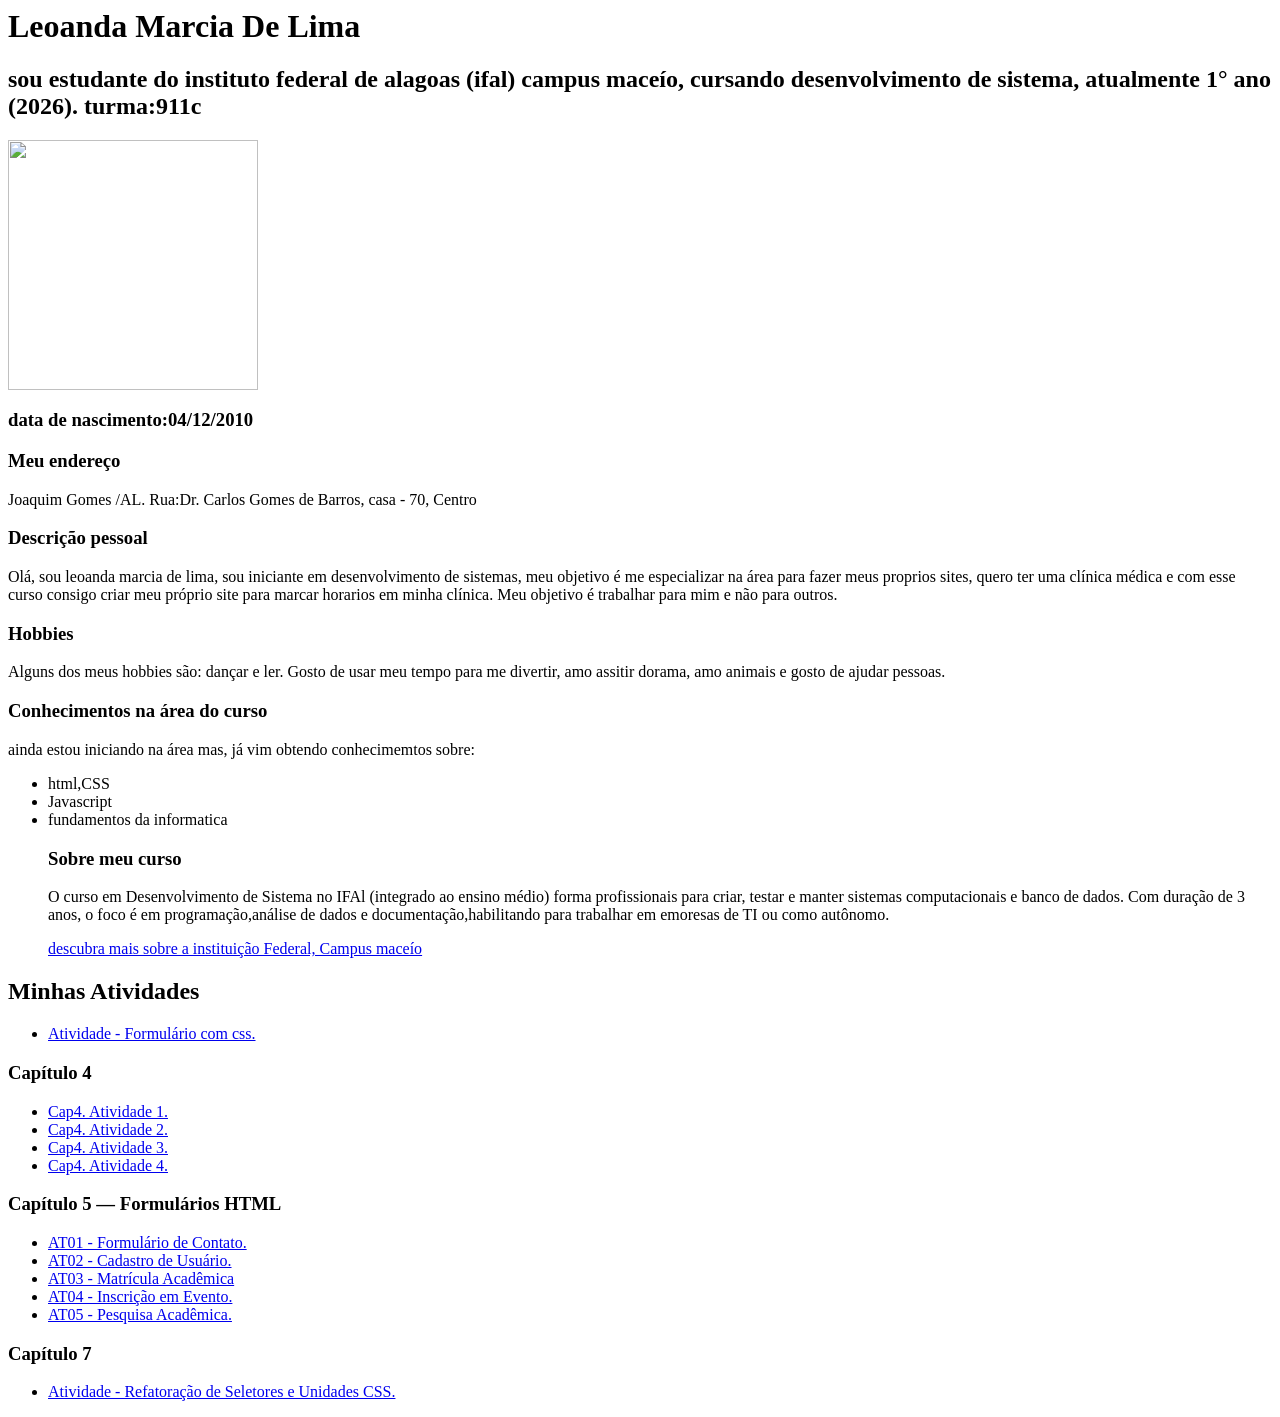
==== index.html @ 3878c4ec "Update index.html" ====
<html>

    
    <head>
    <title>Currículo de leoanda</title>
    <meta charset="UTF-8">
    </head>


    <body>
      <h1>Leoanda Marcia De Lima</h1>
      <h2>sou estudante do instituto federal de alagoas (ifal) campus maceío, cursando desenvolvimento de sistema, atualmente 1° ano (2026). turma:911c </h2>
      <img src="https://avatars.githubusercontent.com/u/267945944?s=400&u=95070121aa4224f7176f56f3e4b3523f46744a72&v=4"
     
      width="250"     
/>


      <h3> data de nascimento:04/12/2010</h3>
      <h3>Meu endereço</h3> Joaquim Gomes /AL. Rua:Dr. Carlos Gomes de Barros, casa - 70, Centro
      <h3>Descrição pessoal</h3>
      <p>Olá, sou leoanda marcia de lima, sou iniciante em desenvolvimento de sistemas, meu objetivo é me especializar na área para fazer meus proprios sites, quero ter uma clínica médica e com esse curso consigo criar meu próprio site para marcar horarios em minha clínica. Meu objetivo é trabalhar para mim e não para outros. </p>
      <h3>Hobbies</h3>
      <p>Alguns dos meus hobbies são: dançar e ler. Gosto de usar meu tempo para me divertir, amo assitir dorama, amo animais e gosto de ajudar pessoas. </p>
      <h3>Conhecimentos na área do curso</h3>
      <p>ainda estou iniciando na área mas, já vim obtendo conhecimemtos sobre:</p>
      <ul>
         <li>html,CSS</li> 
         <li>Javascript</li>
         <li>fundamentos da informatica</li>
      <h3>Sobre meu curso</h3>
      <p> O curso em Desenvolvimento de Sistema no IFAl (integrado ao ensino médio) forma profissionais para criar, testar e manter sistemas computacionais e banco de dados. Com duração de 3 anos, o foco é em programação,análise de dados e documentação,habilitando para trabalhar em emoresas de TI ou como autônomo.</p>
      
         <a href="https://www2.ifal.edu.br">descubra mais sobre a instituição Federal, Campus maceío</a>
      </ul>

        <h2>Minhas Atividades </h2>
    <ul>
         <li><a href="atividade-css01-sala"> Atividade - Formulário com css. </a></li>   
    </ul>

        <h3>Capítulo 4</h3>
        <ul>
         <li><a href="capitulo04-at1.html"> Cap4. Atividade 1.</a></li>  
         <li><a href="capitulo04-at2.html"> Cap4. Atividade 2.</a></li>  
         <li><a href="capitulo04-at3.html"> Cap4. Atividade 3.</a></li>  
         <li><a href="capitulo04-at4.html"> Cap4. Atividade 4.</a></li>     
            
    </ul>
<section>
    <h3>Capítulo 5 — Formulários HTML</h3>
    <nav>
      <ul>
         <li><a href="Cap5-at01.html"> AT01 - Formulário de Contato.</a></li>  
         <li><a href="Cap5-at02.html"> AT02 - Cadastro de Usuário.</a></li>  
         <li><a href="Cap5-at03.html"> AT03 - Matrícula Acadêmica</a></li>  
         <li><a href="Cap5-at04.html"> AT04 - Inscrição em Evento.</a></li>  
         <li><a href="Cap5-at05.html"> AT05 - Pesquisa Acadêmica.</a></li>  
            
     </ul>

</nav>
</section>
        <h3>Capítulo 7</h3>
    <ul>
         <li><a href="Cap07/atv01.html"> Atividade - Refatoração de Seletores e Unidades CSS.</a></li>   
    </ul>
        
    </body>
</html>
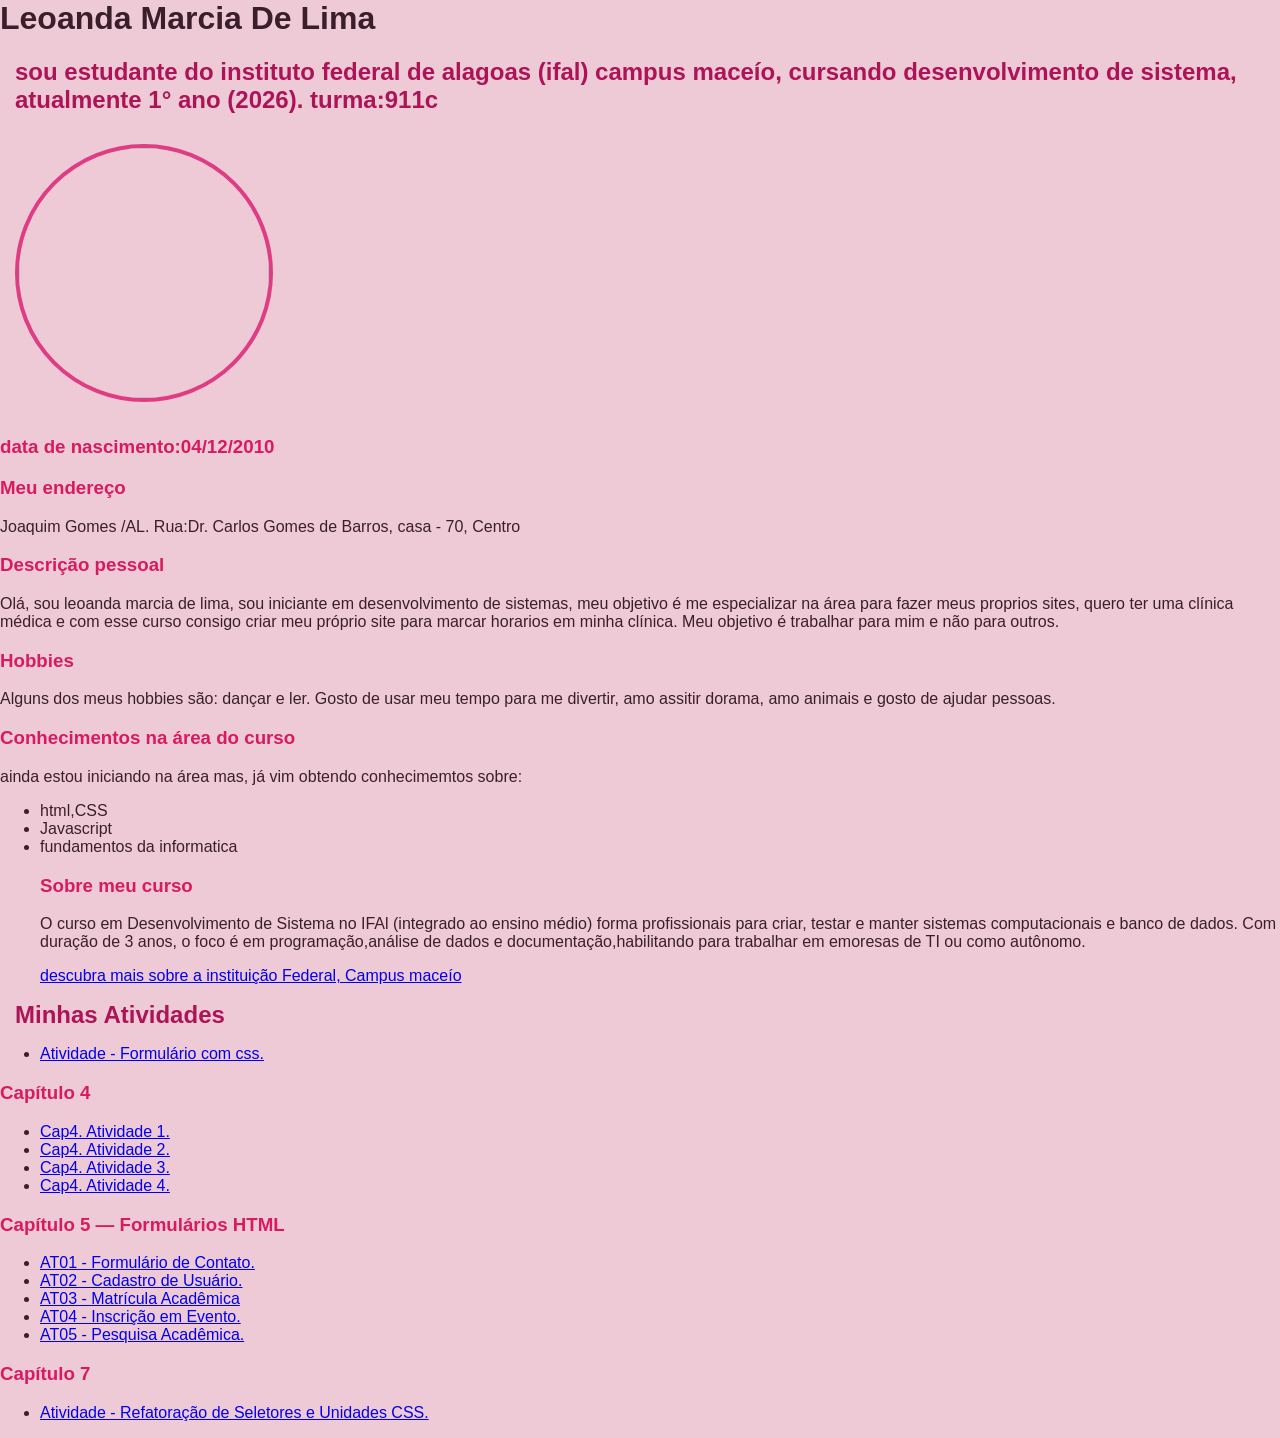
==== commit 706d2c59: "Update index.html" ====
--- a/index.html
+++ b/index.html
@@ -4,6 +4,7 @@
     <head>
     <title>Currículo de leoanda</title>
     <meta charset="UTF-8">
+        <link rel="stylesheet" href="style.css">
     </head>
 
 
--- a/style.css
+++ b/style.css
@@ -0,0 +1,49 @@
+body {
+  margin: 0;
+  background-color: #eecad6;
+  font-family: Arial, sans-serif;
+  color: #3a1f2b;
+  margin: 0;
+}
+
+header {
+  background-color: #e0588a;
+  color: white;
+  text-align: center;
+  padding: 30px;
+  border-bottom: 2px solid #fdfdfd;
+}
+
+main {
+ 
+  width: 90%;
+  margin: 20px auto;
+  padding: 5px;
+  border-radius: 20px;
+}
+
+h2 {
+  color: #ad1457;
+  margin: 15px;
+}
+
+img {
+  border: 4px solid #df3d83;
+  border-radius: 500px;
+  margin: 15px;
+}
+
+h3{
+    color: #d81b60;
+}
+
+footer {
+  background-color: #c2185b;
+  color: white;
+  text-align: center;
+  padding: 20px;
+  margin-top: 100px;
+  width: 100%;
+  box-sizing: border-box;
+  margin-top: 30px;
+}
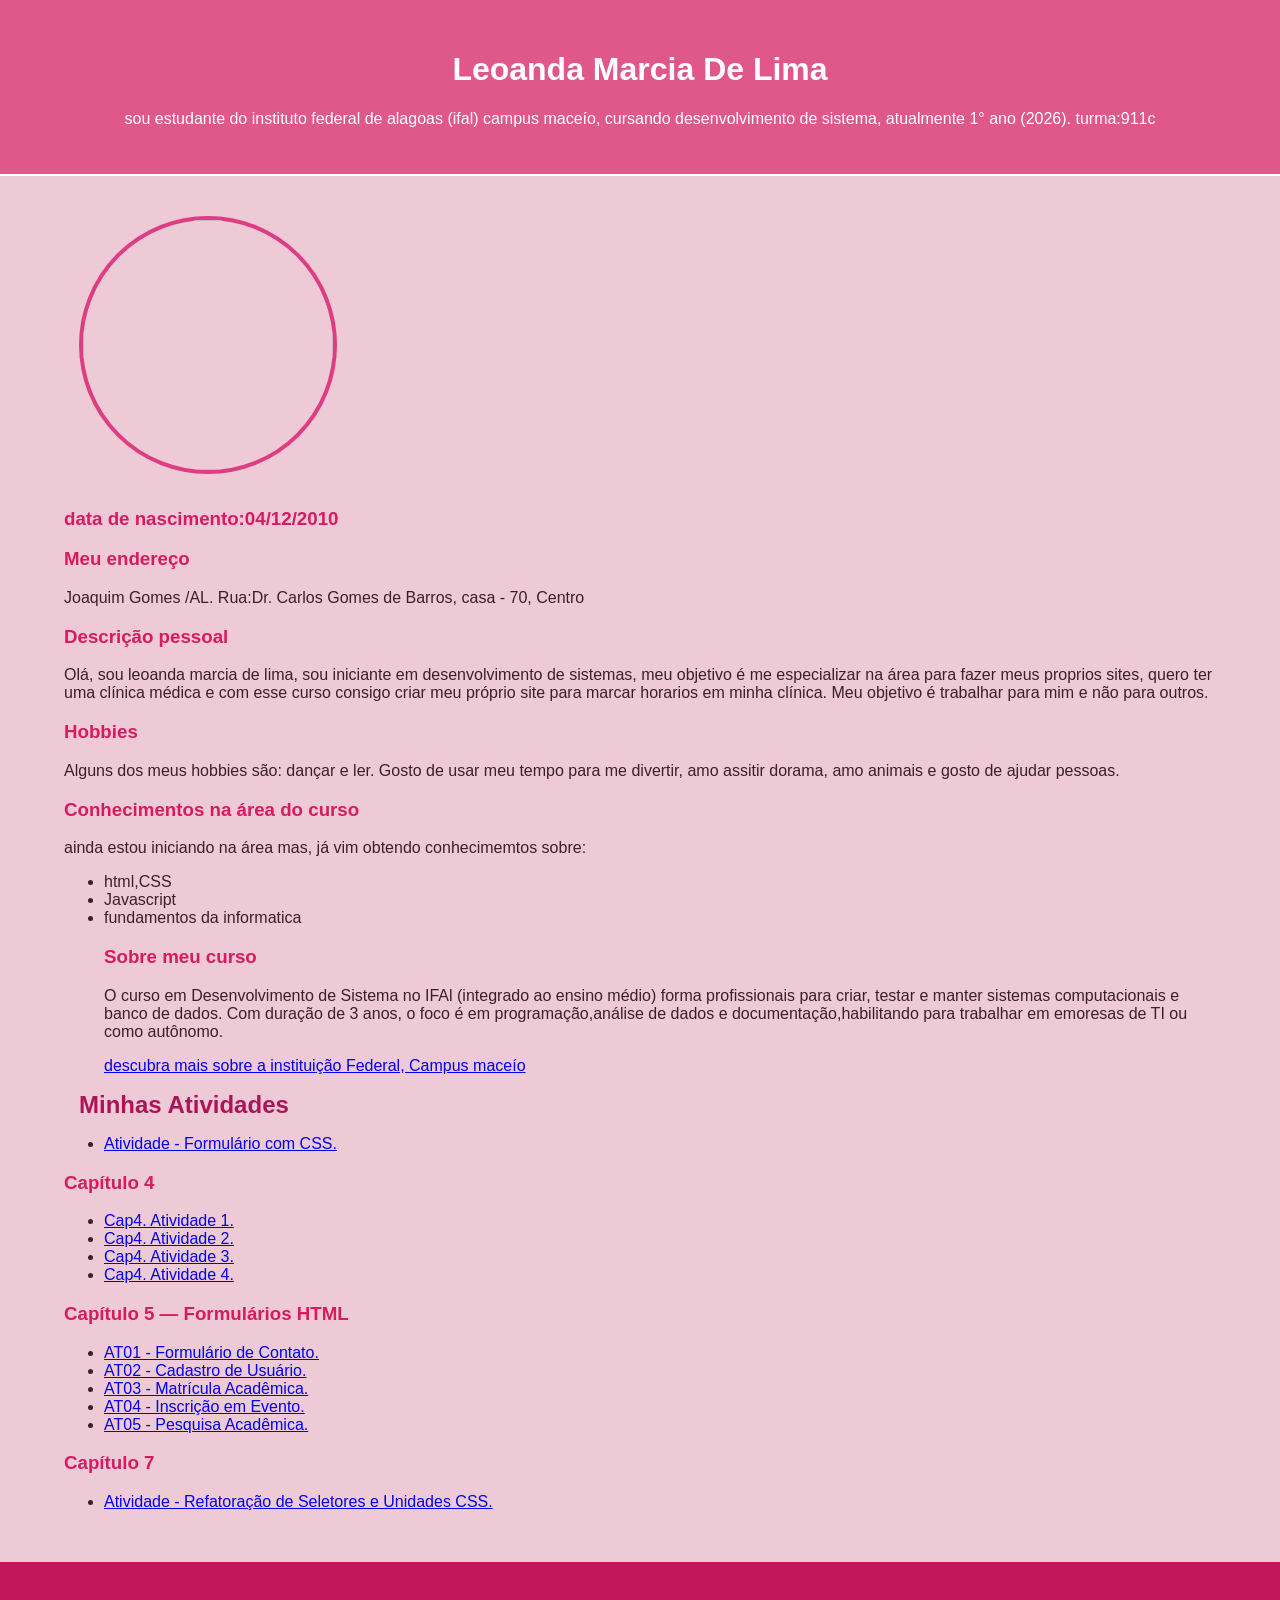
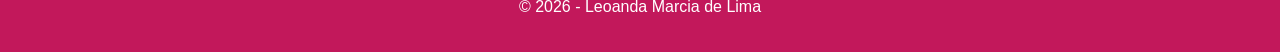
==== commit 98f82e40: "Update index.html" ====
--- a/index.html
+++ b/index.html
@@ -7,21 +7,29 @@
         <link rel="stylesheet" href="style.css">
     </head>
 
-
     <body>
+        <header>
       <h1>Leoanda Marcia De Lima</h1>
-      <h2>sou estudante do instituto federal de alagoas (ifal) campus maceío, cursando desenvolvimento de sistema, atualmente 1° ano (2026). turma:911c </h2>
+      <p>sou estudante do instituto federal de alagoas (ifal) campus maceío, cursando desenvolvimento de sistema, atualmente 1° ano (2026). turma:911c </p>
+        </header>
+        
+        <main>
+    <div class="informações">
       <img src="https://avatars.githubusercontent.com/u/267945944?s=400&u=95070121aa4224f7176f56f3e4b3523f46744a72&v=4"
-     
       width="250"     
 />
-
+         <div class="descricao">
 
       <h3> data de nascimento:04/12/2010</h3>
-      <h3>Meu endereço</h3> Joaquim Gomes /AL. Rua:Dr. Carlos Gomes de Barros, casa - 70, Centro
+      <h3>Meu endereço</h3>
+             <p>Joaquim Gomes /AL. Rua:Dr. Carlos Gomes de Barros, casa - 70, Centro</p>
       <h3>Descrição pessoal</h3>
       <p>Olá, sou leoanda marcia de lima, sou iniciante em desenvolvimento de sistemas, meu objetivo é me especializar na área para fazer meus proprios sites, quero ter uma clínica médica e com esse curso consigo criar meu próprio site para marcar horarios em minha clínica. Meu objetivo é trabalhar para mim e não para outros. </p>
+         </div>
+    </div>    
+            
       <h3>Hobbies</h3>
+            
       <p>Alguns dos meus hobbies são: dançar e ler. Gosto de usar meu tempo para me divertir, amo assitir dorama, amo animais e gosto de ajudar pessoas. </p>
       <h3>Conhecimentos na área do curso</h3>
       <p>ainda estou iniciando na área mas, já vim obtendo conhecimemtos sobre:</p>
@@ -34,38 +42,50 @@
       
          <a href="https://www2.ifal.edu.br">descubra mais sobre a instituição Federal, Campus maceío</a>
       </ul>
+<h2>Minhas Atividades</h2>
 
-        <h2>Minhas Atividades </h2>
     <ul>
-         <li><a href="atividade-css01-sala"> Atividade - Formulário com css. </a></li>   
+      <li>
+        <a href="atividade-css01-sala">
+          Atividade - Formulário com CSS.
+        </a>
+      </li>
     </ul>
 
-        <h3>Capítulo 4</h3>
-        <ul>
-         <li><a href="capitulo04-at1.html"> Cap4. Atividade 1.</a></li>  
-         <li><a href="capitulo04-at2.html"> Cap4. Atividade 2.</a></li>  
-         <li><a href="capitulo04-at3.html"> Cap4. Atividade 3.</a></li>  
-         <li><a href="capitulo04-at4.html"> Cap4. Atividade 4.</a></li>     
-            
+    <h3>Capítulo 4</h3>
+
+    <ul>
+      <li><a href="capitulo04-at1.html">Cap4. Atividade 1.</a></li>
+      <li><a href="capitulo04-at2.html">Cap4. Atividade 2.</a></li>
+      <li><a href="capitulo04-at3.html">Cap4. Atividade 3.</a></li>
+      <li><a href="capitulo04-at4.html">Cap4. Atividade 4.</a></li>
     </ul>
-<section>
+
     <h3>Capítulo 5 — Formulários HTML</h3>
-    <nav>
-      <ul>
-         <li><a href="Cap5-at01.html"> AT01 - Formulário de Contato.</a></li>  
-         <li><a href="Cap5-at02.html"> AT02 - Cadastro de Usuário.</a></li>  
-         <li><a href="Cap5-at03.html"> AT03 - Matrícula Acadêmica</a></li>  
-         <li><a href="Cap5-at04.html"> AT04 - Inscrição em Evento.</a></li>  
-         <li><a href="Cap5-at05.html"> AT05 - Pesquisa Acadêmica.</a></li>  
-            
-     </ul>
 
-</nav>
-</section>
-        <h3>Capítulo 7</h3>
     <ul>
-         <li><a href="Cap07/atv01.html"> Atividade - Refatoração de Seletores e Unidades CSS.</a></li>   
+      <li><a href="Cap5-at01.html">AT01 - Formulário de Contato.</a></li>
+      <li><a href="Cap5-at02.html">AT02 - Cadastro de Usuário.</a></li>
+      <li><a href="Cap5-at03.html">AT03 - Matrícula Acadêmica.</a></li>
+      <li><a href="Cap5-at04.html">AT04 - Inscrição em Evento.</a></li>
+      <li><a href="Cap5-at05.html">AT05 - Pesquisa Acadêmica.</a></li>
     </ul>
-        
-    </body>
-</html>
+
+    <h3>Capítulo 7</h3>
+
+    <ul>
+      <li>
+        <a href="Cap07/atv01.html">
+          Atividade - Refatoração de Seletores e Unidades CSS.
+        </a>
+      </li>
+    </ul>
+
+  </main>
+
+  <footer>
+    <p>© 2026 - Leoanda Marcia de Lima</p>
+  </footer>
+
+</body>
+      
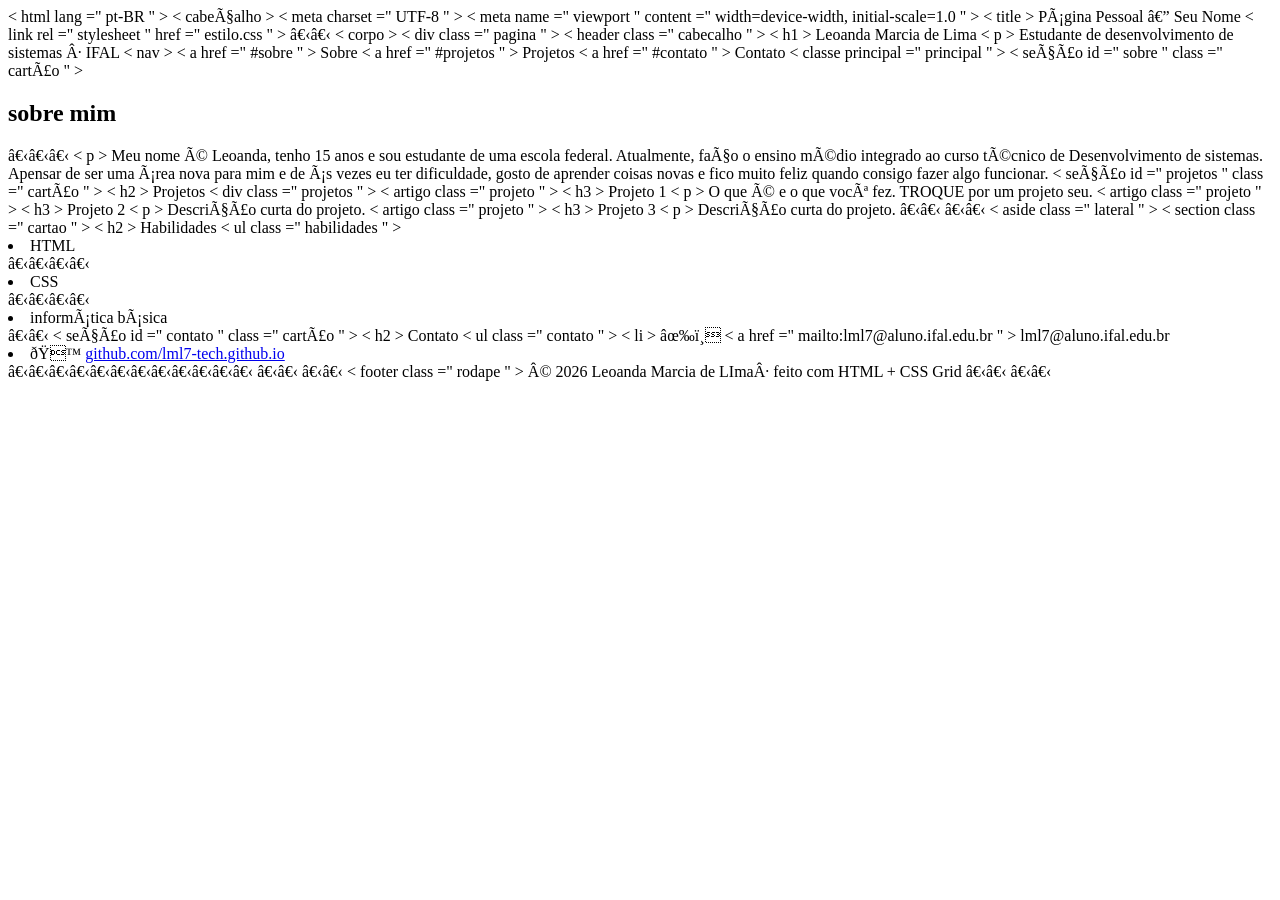
==== commit 000b46e2: "Update index.html" ====
--- a/index.html
+++ b/index.html
@@ -1,91 +1,99 @@
-<html>
+<!DOCTYPE html >
+<!-- ===========================================================
+     TEMPLATE — Página pessoal com CSS Grid
+     Programação Web / Introdução às Tecnologias Web — IFAL
+     COMO USAR:
+     1) Copie ESTE index.html para o seu repositório (não mude a estrutura).
+     2) Escolha UM dos 3 temas de CSS (tema-1-indigo.css, tema-2-escuro.css
+        ou tema-3-editorial.css) e salve-o no seu projeto como estilo.css
+        (é o nome que este HTML carrega logo abaixo).
+     3) Troque os textos marcados com "TROQUE" pelo seu conteúdo.
+     IMPORTANTE: o LAYOUT é feito com CSS Grid e é o mesmo nos 3 temas.
+     Você escolhe a APARÊNCIA (fonte, cores, bordas), não o layout.
+     ============================================================ -->
+< html  lang =" pt-BR " >
 
-    
-    <head>
-    <title>Currículo de leoanda</title>
-    <meta charset="UTF-8">
-        <link rel="stylesheet" href="style.css">
-    </head>
+< cabeçalho >
+  < meta  charset =" UTF-8 " >
+  < meta  name =" viewport " content =" width=device-width, initial-scale=1.0 " >
+  < title > Página Pessoal — Seu Nome </ title >
+  <!-- Salve o tema escolhido como "estilo.css" (mesma pasta deste arquivo) -->
+  < link  rel =" stylesheet " href =" estilo.css " >
+</head>​​
 
-    <body>
-        <header>
-      <h1>Leoanda Marcia De Lima</h1>
-      <p>sou estudante do instituto federal de alagoas (ifal) campus maceío, cursando desenvolvimento de sistema, atualmente 1° ano (2026). turma:911c </p>
-        </header>
-        
-        <main>
-    <div class="informações">
-      <img src="https://avatars.githubusercontent.com/u/267945944?s=400&u=95070121aa4224f7176f56f3e4b3523f46744a72&v=4"
-      width="250"     
-/>
-         <div class="descricao">
+< corpo >
+  < div  class =" pagina " >
 
-      <h3> data de nascimento:04/12/2010</h3>
-      <h3>Meu endereço</h3>
-             <p>Joaquim Gomes /AL. Rua:Dr. Carlos Gomes de Barros, casa - 70, Centro</p>
-      <h3>Descrição pessoal</h3>
-      <p>Olá, sou leoanda marcia de lima, sou iniciante em desenvolvimento de sistemas, meu objetivo é me especializar na área para fazer meus proprios sites, quero ter uma clínica médica e com esse curso consigo criar meu próprio site para marcar horarios em minha clínica. Meu objetivo é trabalhar para mim e não para outros. </p>
-         </div>
-    </div>    
-            
-      <h3>Hobbies</h3>
-            
-      <p>Alguns dos meus hobbies são: dançar e ler. Gosto de usar meu tempo para me divertir, amo assitir dorama, amo animais e gosto de ajudar pessoas. </p>
-      <h3>Conhecimentos na área do curso</h3>
-      <p>ainda estou iniciando na área mas, já vim obtendo conhecimemtos sobre:</p>
-      <ul>
-         <li>html,CSS</li> 
-         <li>Javascript</li>
-         <li>fundamentos da informatica</li>
-      <h3>Sobre meu curso</h3>
-      <p> O curso em Desenvolvimento de Sistema no IFAl (integrado ao ensino médio) forma profissionais para criar, testar e manter sistemas computacionais e banco de dados. Com duração de 3 anos, o foco é em programação,análise de dados e documentação,habilitando para trabalhar em emoresas de TI ou como autônomo.</p>
-      
-         <a href="https://www2.ifal.edu.br">descubra mais sobre a instituição Federal, Campus maceío</a>
-      </ul>
-<h2>Minhas Atividades</h2>
+    <!-- ====== CABEÇALHO — TROQUE pelo seu nome e sua frase ====== -->
+    < header  class =" cabecalho " >
+      < h1 > Leoanda Marcia de Lima </ h1 >
+      < p > Estudante de desenvolvimento de sistemas · IFAL </ p >
+      < nav >
+        < a  href =" #sobre " > Sobre </ a >
+        < a  href =" #projetos " > Projetos </ a >
+        < a  href =" #contato " > Contato </ a >
+      </ nav >
+    </ cabeçalho >
 
-    <ul>
-      <li>
-        <a href="atividade-css01-sala">
-          Atividade - Formulário com CSS.
-        </a>
-      </li>
-    </ul>
+    <!-- ====== CONTEÚDO PRINCIPAL ====== -->
+    < classe principal  =" principal " >
+      < seção  id =" sobre " class =" cartão " >
+        <h2> sobre mim</h2>​​​
+        <!-- TROQUE por uma breve apresentação sua -->
+        < p > Meu nome é Leoanda, tenho 15 anos e sou estudante de uma escola federal. 
+        Atualmente, faço o ensino médio integrado ao curso técnico de Desenvolvimento de sistemas. 
+        Apensar de ser uma área nova para mim e de ás vezes eu ter dificuldade, gosto de aprender coisas novas 
+        e fico muito feliz quando consigo fazer algo funcionar. 
+           </ p >
 
-    <h3>Capítulo 4</h3>
+      </ seção >
 
-    <ul>
-      <li><a href="capitulo04-at1.html">Cap4. Atividade 1.</a></li>
-      <li><a href="capitulo04-at2.html">Cap4. Atividade 2.</a></li>
-      <li><a href="capitulo04-at3.html">Cap4. Atividade 3.</a></li>
-      <li><a href="capitulo04-at4.html">Cap4. Atividade 4.</a></li>
-    </ul>
+      < seção  id =" projetos " class =" cartão " >
+        < h2 > Projetos </ h2 >
+        <!-- Galeria com Grid: cada .projeto é um cartão; adicionar/remover à vontade -->
+        < div  class =" projetos " >
+          < artigo  class =" projeto " >
+            < h3 > Projeto 1 </ h3 >
+            < p > O que é e o que você fez. TROQUE por um projeto seu. </ p >
+          </ artigo >
+          < artigo  class =" projeto " >
+            < h3 > Projeto 2 </ h3 >
+            < p > Descrição curta do projeto. </ p >
+          </ artigo >
+          < artigo  class =" projeto " >
+            < h3 > Projeto 3 </ h3 >
+            < p > Descrição curta do projeto. </ p >
+          </ artigo >
+        </div>​​
+      </ seção >
+    </main>​​
 
-    <h3>Capítulo 5 — Formulários HTML</h3>
+    <!-- ====== BARRA LATERAL ====== -->
+    < aside  class =" lateral " >
+      < section  class =" cartao " >
+        < h2 > Habilidades </ h2 >
+        <!-- TROQUE pelas suas habilidades -->
+        < ul  class =" habilidades " >
+          <li> HTML </li>​​​​
+          <li> CSS </li>​​​​
+          <li> informática básica</li>
+        </ul>​​
+      </ seção >
 
-    <ul>
-      <li><a href="Cap5-at01.html">AT01 - Formulário de Contato.</a></li>
-      <li><a href="Cap5-at02.html">AT02 - Cadastro de Usuário.</a></li>
-      <li><a href="Cap5-at03.html">AT03 - Matrícula Acadêmica.</a></li>
-      <li><a href="Cap5-at04.html">AT04 - Inscrição em Evento.</a></li>
-      <li><a href="Cap5-at05.html">AT05 - Pesquisa Acadêmica.</a></li>
-    </ul>
+      < seção  id =" contato " class =" cartão " >
+        < h2 > Contato </ h2 >
+        <!-- TROQUE pelos seus links -->
+        < ul  class =" contato " >
+          < li > ✉️ < a  href =" mailto:lml7@aluno.ifal.edu.br " > lml7@aluno.ifal.edu.br </ a > </ li >
+          <li> 🐙 <a href="https://github.com/lml7-tech.github.io"> github.com/lml7-tech.github.io</a> </li>​​​​​​​​​​​​ 
+        </ul>​​
+      </ seção >
+    </aside>​​
 
-    <h3>Capítulo 7</h3>
+    <!-- ====== RODAPÉ — TROQUE o nome ====== -->
+    < footer  class =" rodape " > © 2026 Leoanda Marcia de LIma· feito com HTML + CSS Grid </ footer >
 
-    <ul>
-      <li>
-        <a href="Cap07/atv01.html">
-          Atividade - Refatoração de Seletores e Unidades CSS.
-        </a>
-      </li>
-    </ul>
+  </div>​​
+</body>​​
 
-  </main>
-
-  <footer>
-    <p>© 2026 - Leoanda Marcia de Lima</p>
-  </footer>
-
-</body>
-      
+</ html >
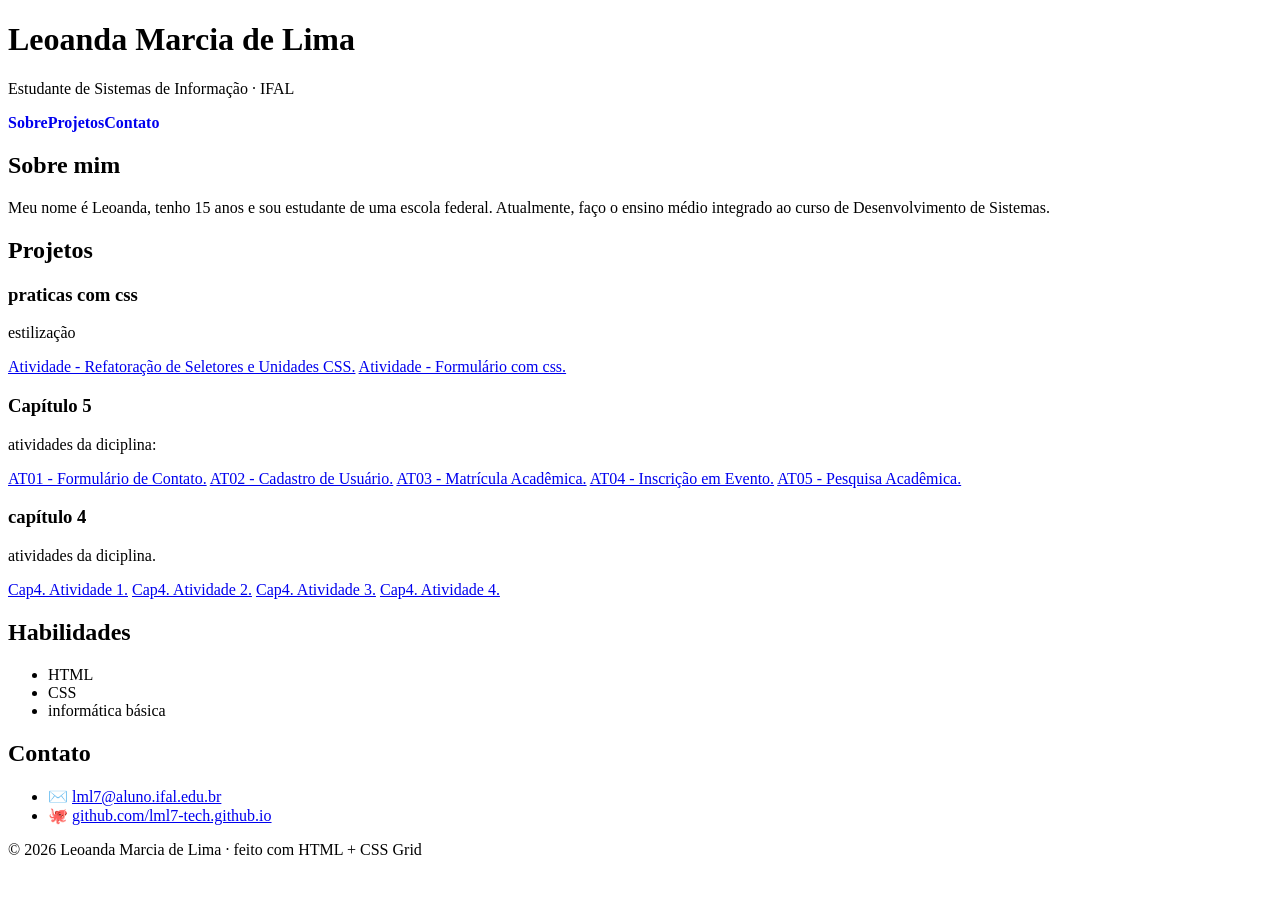
==== commit 8754a0f8: "Update index.html" ====
--- a/index.html
+++ b/index.html
@@ -1,99 +1,109 @@
-<!DOCTYPE html >
-<!-- ===========================================================
+<!DOCTYPE html>
+<!-- ============================================================
      TEMPLATE — Página pessoal com CSS Grid
      Programação Web / Introdução às Tecnologias Web — IFAL
+
      COMO USAR:
      1) Copie ESTE index.html para o seu repositório (não mude a estrutura).
      2) Escolha UM dos 3 temas de CSS (tema-1-indigo.css, tema-2-escuro.css
-        ou tema-3-editorial.css) e salve-o no seu projeto como estilo.css
+        ou tema-3-editorial.css) e salve-o no seu projeto como  estilo.css
         (é o nome que este HTML carrega logo abaixo).
      3) Troque os textos marcados com "TROQUE" pelo seu conteúdo.
+
      IMPORTANTE: o LAYOUT é feito com CSS Grid e é o mesmo nos 3 temas.
      Você escolhe a APARÊNCIA (fonte, cores, bordas), não o layout.
      ============================================================ -->
-< html  lang =" pt-BR " >
+<html lang="pt-BR">
 
-< cabeçalho >
-  < meta  charset =" UTF-8 " >
-  < meta  name =" viewport " content =" width=device-width, initial-scale=1.0 " >
-  < title > Página Pessoal — Seu Nome </ title >
+<head>
+  <meta charset="UTF-8">
+  <meta name="viewport" content="width=device-width, initial-scale=1.0">
+  <title>Página Pessoal — Seu Nome</title>
   <!-- Salve o tema escolhido como "estilo.css" (mesma pasta deste arquivo) -->
-  < link  rel =" stylesheet " href =" estilo.css " >
-</head>​​
+  <link rel="stylesheet" href="estilo.css">
+</head>
 
-< corpo >
-  < div  class =" pagina " >
+<body>
+  <div class="pagina">
 
     <!-- ====== CABEÇALHO — TROQUE pelo seu nome e sua frase ====== -->
-    < header  class =" cabecalho " >
-      < h1 > Leoanda Marcia de Lima </ h1 >
-      < p > Estudante de desenvolvimento de sistemas · IFAL </ p >
-      < nav >
-        < a  href =" #sobre " > Sobre </ a >
-        < a  href =" #projetos " > Projetos </ a >
-        < a  href =" #contato " > Contato </ a >
-      </ nav >
-    </ cabeçalho >
+    <header class="cabecalho">
+      <h1>Leoanda Marcia de Lima</h1>
+      <p>Estudante de Sistemas de Informação · IFAL</p>
+      <nav>
+        <a href="#sobre">Sobre</a>
+        <a href="#projetos">Projetos</a>
+        <a href="#contato">Contato</a>
+      </nav>
+    </header>
 
     <!-- ====== CONTEÚDO PRINCIPAL ====== -->
-    < classe principal  =" principal " >
-      < seção  id =" sobre " class =" cartão " >
-        <h2> sobre mim</h2>​​​
+    <main class="principal">
+      <section id="sobre" class="cartao">
+        <h2>Sobre mim</h2>
         <!-- TROQUE por uma breve apresentação sua -->
-        < p > Meu nome é Leoanda, tenho 15 anos e sou estudante de uma escola federal. 
-        Atualmente, faço o ensino médio integrado ao curso técnico de Desenvolvimento de sistemas. 
-        Apensar de ser uma área nova para mim e de ás vezes eu ter dificuldade, gosto de aprender coisas novas 
-        e fico muito feliz quando consigo fazer algo funcionar. 
-           </ p >
+        <p>Meu nome é Leoanda, tenho 15 anos e sou estudante de uma escola federal.
+           Atualmente, faço o ensino médio integrado ao curso de Desenvolvimento de Sistemas.</p>
+      </section>
 
-      </ seção >
-
-      < seção  id =" projetos " class =" cartão " >
-        < h2 > Projetos </ h2 >
-        <!-- Galeria com Grid: cada .projeto é um cartão; adicionar/remover à vontade -->
-        < div  class =" projetos " >
-          < artigo  class =" projeto " >
-            < h3 > Projeto 1 </ h3 >
-            < p > O que é e o que você fez. TROQUE por um projeto seu. </ p >
-          </ artigo >
-          < artigo  class =" projeto " >
-            < h3 > Projeto 2 </ h3 >
-            < p > Descrição curta do projeto. </ p >
-          </ artigo >
-          < artigo  class =" projeto " >
-            < h3 > Projeto 3 </ h3 >
-            < p > Descrição curta do projeto. </ p >
-          </ artigo >
-        </div>​​
-      </ seção >
-    </main>​​
+      <section id="projetos" class="cartao">
+        <h2>Projetos</h2>
+        <!-- Galeria com Grid: cada .projeto é um card; adicione/remova à vontade -->
+        <div class="projetos">
+          <article class="projeto">
+            <h3>praticas com css</h3>
+            <p> estilização</p>
+            <a href="Cap07/atv01.html">Atividade - Refatoração de Seletores e Unidades CSS.</a>
+           <a href="atividade-css01-sala">Atividade - Formulário com css.</a>
+      
+          </article>
+          <article class="projeto">
+            <h3>Capítulo 5</h3>
+            <p>atividades da diciplina:</p>
+            <a href="Cap5-at01.html">AT01 - Formulário de Contato.</a>
+            <a href="Cap5-at02.html">AT02 - Cadastro de Usuário.</a>
+            <a href="Cap5-at03.html">AT03 - Matrícula Acadêmica.</a>
+            <a href="Cap5-at04.html">AT04 - Inscrição em Evento.</a>
+            <a href="Cap5-at05.html">AT05 - Pesquisa Acadêmica.</a>
+          </article>
+          <article class="projeto">
+            <h3>capítulo 4</h3>
+            <p> atividades da diciplina.</p>
+            <a href="capitulo04-at1.html">Cap4. Atividade 1.</a>
+            <a href="capitulo04-at2.html">Cap4. Atividade 2.</a>
+            <a href="capitulo04-at3.html">Cap4. Atividade 3.</a>
+            <a href="capitulo04-at4.html">Cap4. Atividade 4.</a>
+          </article>
+        </div>
+      </section>
+    </main>
 
     <!-- ====== BARRA LATERAL ====== -->
-    < aside  class =" lateral " >
-      < section  class =" cartao " >
-        < h2 > Habilidades </ h2 >
+    <aside class="lateral">
+      <section class="cartao">
+        <h2>Habilidades</h2>
         <!-- TROQUE pelas suas habilidades -->
-        < ul  class =" habilidades " >
-          <li> HTML </li>​​​​
-          <li> CSS </li>​​​​
-          <li> informática básica</li>
-        </ul>​​
-      </ seção >
+        <ul class="habilidades">
+          <li>HTML</li>
+          <li>CSS</li>
+          <li>informática básica</li>
+        </ul>
+      </section>
 
-      < seção  id =" contato " class =" cartão " >
-        < h2 > Contato </ h2 >
+      <section id="contato" class="cartao">
+        <h2>Contato</h2>
         <!-- TROQUE pelos seus links -->
-        < ul  class =" contato " >
-          < li > ✉️ < a  href =" mailto:lml7@aluno.ifal.edu.br " > lml7@aluno.ifal.edu.br </ a > </ li >
-          <li> 🐙 <a href="https://github.com/lml7-tech.github.io"> github.com/lml7-tech.github.io</a> </li>​​​​​​​​​​​​ 
-        </ul>​​
-      </ seção >
-    </aside>​​
+        <ul class="contato">
+          <li>✉️ <a href="mailto:lml7@aluno.ifal.edu.br">lml7@aluno.ifal.edu.br</a></li>
+          <li>🐙 <a href="https://github.com/lml7-tech.github.io">github.com/lml7-tech.github.io</a></li>
+        </ul>
+      </section>
+    </aside>
 
     <!-- ====== RODAPÉ — TROQUE o nome ====== -->
-    < footer  class =" rodape " > © 2026 Leoanda Marcia de LIma· feito com HTML + CSS Grid </ footer >
+    <footer class="rodape">© 2026 Leoanda Marcia de Lima · feito com HTML + CSS Grid</footer>
 
-  </div>​​
-</body>​​
+  </div>
+</body>
 
-</ html >
+</html>
--- a/estilo.css
+++ b/estilo.css
@@ -0,0 +1,107 @@
+/* ============================================================
+   TEMA 3 — EDITORIAL (claro, sério, com fonte serifada)
+   Para usar: salve este arquivo como estilo.css no seu projeto.
+   Você pode alterar CORES, FONTE e BORDAS aqui.
+   NÃO mexa na seção "LAYOUT (GRID)" — é o pedido de layout na atividade.
+   ============================================================= */
+
+/* ---- Cores e fonte (mude à vontade) ---- */
+: raiz {
+  --cor :  #e7f14e ;
+  --cor-escura :  #e0c02e ;
+  --texto :  #2b2b2b ;
+  --suave :  #7a6f66 ;
+  --fundo :  #f1f082 ;
+  --superfície :  #ffffff ;
+  --borda :  #e3d9cc ;
+  --raio :  6 px ;
+}
+
+corpo {
+  margem :  0 ;
+  família-da-fonte : Georgia ,  "Times New Roman" , serifada;
+  cor :  var ( --texto );
+  fundo :  var ( --fundo );
+  altura da linha :  1,65 ;
+}
+
+/* ============================================================
+   LAYOUT (GRID) — NÃO MUDE
+   ============================================================= */
+* { box-sizing : border-box; }
+
+. página {
+  exibição : grade;
+  grid-template-columns :  1 fr  300 px ;
+  grid-template-areas :
+    "cabecalho cabecalho"
+    "lateral principal"
+    "rodape rodape" ;
+  espaçamento :  24 px ;
+  largura máxima :  1000 px ;
+  margem :  0 auto;
+  preenchimento :  24 px ;
+}
+
+. cabecalho { área da grade : cabecalho; }
+.principal { área-grade : principal; }
+. lateral    { área-da-grade : lateral; }
+. rodape     { área-grade : rodape; }
+
+. projetos {
+  exibição : grade;
+  grid-template-columns :  repeat (auto-fit ,  minmax ( 200 px ,  1 fr ));
+  espaçamento :  16 px ;
+  margem superior :  14 px ;
+}
+
+@media ( max-width :  640 px ) {
+  . página {
+    grid-template-columns :  1 fr ;
+    grid-template-areas :
+      "cabecalho"
+      "principal"
+      "lateral"
+      "rodape" ;
+  }
+}
+/* ===================== fim do LAYOUT ===================== */
+
+/* ---- Aparência (mude à vontade) ---- */
+. cabecalho {
+  plano de fundo :  var ( -superficie );
+  cor :  var ( --texto );
+  preenchimento :  32 px ;
+  borda :  var sólida de 1 px ( --borda );
+  border-top :  var sólido de 4 px ( --cor );
+  raio-da-borda :  var ( --raio );
+}
+. cabecalho  h1 { margem :  0 ; tamanho da fonte :  braçadeira ( 1,7 rem ,  4 vw ,  2,6 rem ); cor :  var ( -cor-escura ); }
+. cabecalho  p { margem :  6 px  0  0 ; cor :  var ( -suave ); estilo da fonte : itálico; }
+.cabecalho nav { margin-top : 16 px ; display : flex; gap : 20 px ; flex-wrap : wrap; }   
+.cabecalho nav  a  { color :  var ( --cor ); text-decoration : none; font-weight : bold; border -bottom :  2 px solid transparent; }
+. cabecalho  nav  a : hover { border-bottom-color :  var ( -cor ); }
+
+. cartao {
+  plano de fundo :  var ( -superficie );
+  borda :  var sólida de 1 px ( --borda );
+  raio-da-borda :  var ( --raio );
+  preenchimento :  22 px ;
+}
+. cartao  + . cartao { margem-topo :  24 px ; }
+h2 { cor :  var ( -cor-escura ); margem superior :  0 ; border-bottom :  var sólido de 1 px ( --borda ); preenchimento inferior : 6 px ; } 
+
+. projeto {
+  fundo :  var ( --fundo );
+  borda :  var sólida de 1 px ( --borda );
+  raio-da-borda :  var ( --raio );
+  preenchimento :  16 px ;
+}
+. projeto  h3 { margem :  0  0  6 px ; cor :  var ( -cor ); }
+
+. habilidades { list-style : none; padding :  0 ; margin :  0 ; display : flex; flex-wrap : wrap; gap :  8 px ; }
+. habilidades  li { background : transparente; borda :  var sólida de 1 px ( --cor ); cor : var ( -cor-escura ); raio-da-borda : var ( --raio ); preenchimento : 4 px 12 px ; tamanho da fonte : 0,9 rem ; }     
+. contato { list-style : none; padding :  0 ; margin :  0 ; }
+. contato  li { margem :  10 px  0 ; }
+. contato  a { cor :  var ( --cor ); }
+. rodape { text-align : center; color :  var ( --suave ); padding :  8px ; font -size :  .9rem ; font-style : italic; }
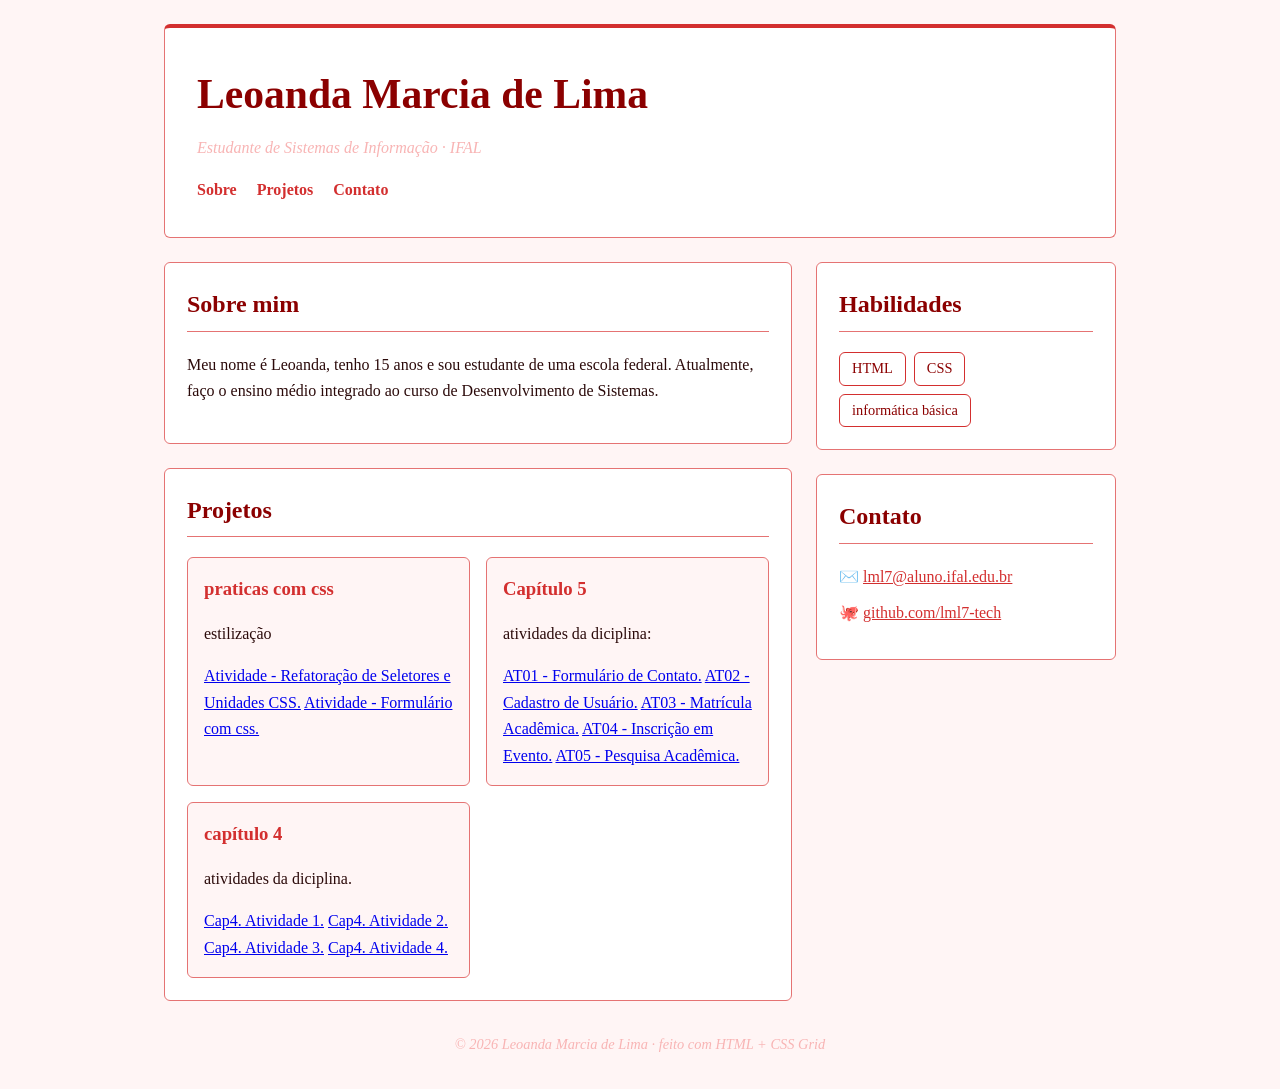
==== commit 637a9548: "Update index.html" ====
--- a/index.html
+++ b/index.html
@@ -95,7 +95,7 @@
         <!-- TROQUE pelos seus links -->
         <ul class="contato">
           <li>✉️ <a href="mailto:lml7@aluno.ifal.edu.br">lml7@aluno.ifal.edu.br</a></li>
-          <li>🐙 <a href="https://github.com/lml7-tech.github.io">github.com/lml7-tech.github.io</a></li>
+          <li>🐙 <a href="https://github.com/lml7-tech">github.com/lml7-tech</a></li>
         </ul>
       </section>
     </aside>
--- a/estilo.css
+++ b/estilo.css
@@ -1,107 +1,107 @@
 /* ============================================================
    TEMA 3 — EDITORIAL (claro, sério, com fonte serifada)
-   Para usar: salve este arquivo como estilo.css no seu projeto.
-   Você pode alterar CORES, FONTE e BORDAS aqui.
-   NÃO mexa na seção "LAYOUT (GRID)" — é o pedido de layout na atividade.
-   ============================================================= */
+   Para usar: salve este arquivo como  estilo.css  no seu projeto.
+   Você pode mudar CORES, FONTE e BORDAS aqui.
+   NÃO mexa na seção "LAYOUT (GRID)" — é o layout pedido na atividade.
+   ============================================================ */
 
 /* ---- Cores e fonte (mude à vontade) ---- */
-: raiz {
-  --cor :  #e7f14e ;
-  --cor-escura :  #e0c02e ;
-  --texto :  #2b2b2b ;
-  --suave :  #7a6f66 ;
-  --fundo :  #f1f082 ;
-  --superfície :  #ffffff ;
-  --borda :  #e3d9cc ;
-  --raio :  6 px ;
+:root {
+  --cor: #d32f2f;
+  --cor-escura: #8b0000;
+  --texto: #2b0a0a;
+  --suave: #f8b4b4;
+  --fundo: #fff5f5;
+  --superficie: #ffffff;
+  --borda: #e57373;
+  --raio: 6px;
 }
 
-corpo {
-  margem :  0 ;
-  família-da-fonte : Georgia ,  "Times New Roman" , serifada;
-  cor :  var ( --texto );
-  fundo :  var ( --fundo );
-  altura da linha :  1,65 ;
+body {
+  margin: 0;
+  font-family: Georgia, "Times New Roman", serif;
+  color: var(--texto);
+  background: var(--fundo);
+  line-height: 1.65;
 }
 
 /* ============================================================
    LAYOUT (GRID) — NÃO MUDE
-   ============================================================= */
-* { box-sizing : border-box; }
+   ============================================================ */
+* { box-sizing: border-box; }
 
-. página {
-  exibição : grade;
-  grid-template-columns :  1 fr  300 px ;
-  grid-template-areas :
+.pagina {
+  display: grid;
+  grid-template-columns: 1fr 300px;
+  grid-template-areas:
     "cabecalho cabecalho"
-    "lateral principal"
-    "rodape rodape" ;
-  espaçamento :  24 px ;
-  largura máxima :  1000 px ;
-  margem :  0 auto;
-  preenchimento :  24 px ;
+    "principal lateral"
+    "rodape    rodape";
+  gap: 24px;
+  max-width: 1000px;
+  margin: 0 auto;
+  padding: 24px;
 }
 
-. cabecalho { área da grade : cabecalho; }
-.principal { área-grade : principal; }
-. lateral    { área-da-grade : lateral; }
-. rodape     { área-grade : rodape; }
+.cabecalho { grid-area: cabecalho; }
+.principal { grid-area: principal; }
+.lateral   { grid-area: lateral; }
+.rodape    { grid-area: rodape; }
 
-. projetos {
-  exibição : grade;
-  grid-template-columns :  repeat (auto-fit ,  minmax ( 200 px ,  1 fr ));
-  espaçamento :  16 px ;
-  margem superior :  14 px ;
+.projetos {
+  display: grid;
+  grid-template-columns: repeat(auto-fit, minmax(200px, 1fr));
+  gap: 16px;
+  margin-top: 14px;
 }
 
-@media ( max-width :  640 px ) {
-  . página {
-    grid-template-columns :  1 fr ;
-    grid-template-areas :
+@media (max-width: 640px) {
+  .pagina {
+    grid-template-columns: 1fr;
+    grid-template-areas:
       "cabecalho"
       "principal"
       "lateral"
-      "rodape" ;
+      "rodape";
   }
 }
 /* ===================== fim do LAYOUT ===================== */
 
 /* ---- Aparência (mude à vontade) ---- */
-. cabecalho {
-  plano de fundo :  var ( -superficie );
-  cor :  var ( --texto );
-  preenchimento :  32 px ;
-  borda :  var sólida de 1 px ( --borda );
-  border-top :  var sólido de 4 px ( --cor );
-  raio-da-borda :  var ( --raio );
+.cabecalho {
+  background: var(--superficie);
+  color: var(--texto);
+  padding: 32px;
+  border: 1px solid var(--borda);
+  border-top: 4px solid var(--cor);
+  border-radius: var(--raio);
 }
-. cabecalho  h1 { margem :  0 ; tamanho da fonte :  braçadeira ( 1,7 rem ,  4 vw ,  2,6 rem ); cor :  var ( -cor-escura ); }
-. cabecalho  p { margem :  6 px  0  0 ; cor :  var ( -suave ); estilo da fonte : itálico; }
-.cabecalho nav { margin-top : 16 px ; display : flex; gap : 20 px ; flex-wrap : wrap; }   
-.cabecalho nav  a  { color :  var ( --cor ); text-decoration : none; font-weight : bold; border -bottom :  2 px solid transparent; }
-. cabecalho  nav  a : hover { border-bottom-color :  var ( -cor ); }
+.cabecalho h1 { margin: 0; font-size: clamp(1.7rem, 4vw, 2.6rem); color: var(--cor-escura); }
+.cabecalho p { margin: 6px 0 0; color: var(--suave); font-style: italic; }
+.cabecalho nav { margin-top: 16px; display: flex; gap: 20px; flex-wrap: wrap; }
+.cabecalho nav a { color: var(--cor); text-decoration: none; font-weight: bold; border-bottom: 2px solid transparent; }
+.cabecalho nav a:hover { border-bottom-color: var(--cor); }
 
-. cartao {
-  plano de fundo :  var ( -superficie );
-  borda :  var sólida de 1 px ( --borda );
-  raio-da-borda :  var ( --raio );
-  preenchimento :  22 px ;
+.cartao {
+  background: var(--superficie);
+  border: 1px solid var(--borda);
+  border-radius: var(--raio);
+  padding: 22px;
 }
-. cartao  + . cartao { margem-topo :  24 px ; }
-h2 { cor :  var ( -cor-escura ); margem superior :  0 ; border-bottom :  var sólido de 1 px ( --borda ); preenchimento inferior : 6 px ; } 
+.cartao + .cartao { margin-top: 24px; }
+h2 { color: var(--cor-escura); margin-top: 0; border-bottom: 1px solid var(--borda); padding-bottom: 6px; }
 
-. projeto {
-  fundo :  var ( --fundo );
-  borda :  var sólida de 1 px ( --borda );
-  raio-da-borda :  var ( --raio );
-  preenchimento :  16 px ;
+.projeto {
+  background: var(--fundo);
+  border: 1px solid var(--borda);
+  border-radius: var(--raio);
+  padding: 16px;
 }
-. projeto  h3 { margem :  0  0  6 px ; cor :  var ( -cor ); }
+.projeto h3 { margin: 0 0 6px; color: var(--cor); }
 
-. habilidades { list-style : none; padding :  0 ; margin :  0 ; display : flex; flex-wrap : wrap; gap :  8 px ; }
-. habilidades  li { background : transparente; borda :  var sólida de 1 px ( --cor ); cor : var ( -cor-escura ); raio-da-borda : var ( --raio ); preenchimento : 4 px 12 px ; tamanho da fonte : 0,9 rem ; }     
-. contato { list-style : none; padding :  0 ; margin :  0 ; }
-. contato  li { margem :  10 px  0 ; }
-. contato  a { cor :  var ( --cor ); }
-. rodape { text-align : center; color :  var ( --suave ); padding :  8px ; font -size :  .9rem ; font-style : italic; }
+.habilidades { list-style: none; padding: 0; margin: 0; display: flex; flex-wrap: wrap; gap: 8px; }
+.habilidades li { background: transparent; border: 1px solid var(--cor); color: var(--cor-escura); border-radius: var(--raio); padding: 4px 12px; font-size: .9rem; }
+.contato { list-style: none; padding: 0; margin: 0; }
+.contato li { margin: 10px 0; }
+.contato a { color: var(--cor); }
+.rodape { text-align: center; color: var(--suave); padding: 8px; font-size: .9rem; font-style: italic; }
